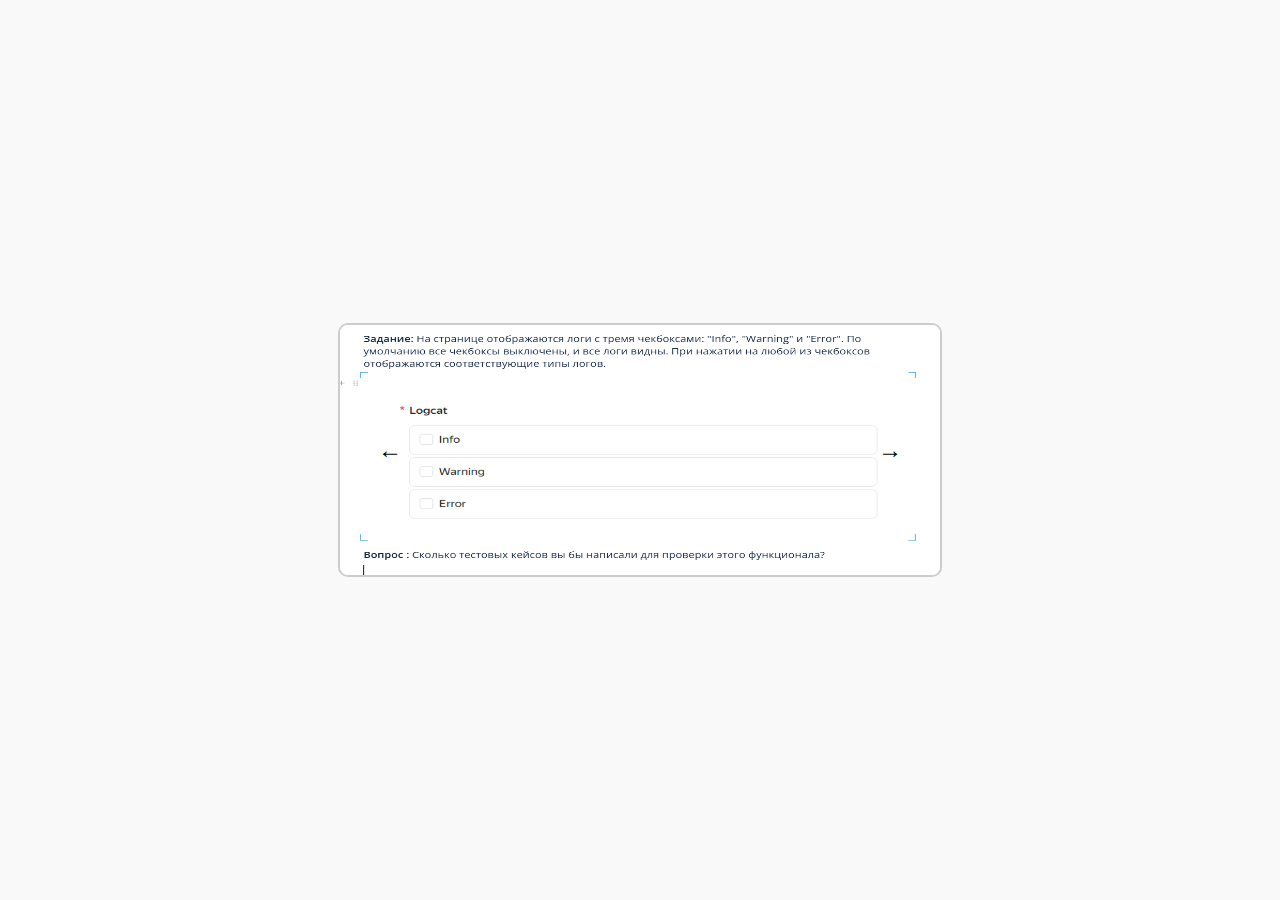
==== slider..html @ 6f6308b5 "Update slider..html" ====
<!DOCTYPE html>
<html lang="ru">
<head>
    <meta charset="UTF-8">
    <meta name="viewport" content="width=device-width, initial-scale=1.0">
    <title>Слайдер изображений</title>
    <style>
        body {
            font-family: Arial, sans-serif;
            background-color: #f9f9f9;
            display: flex;
            justify-content: center;
            align-items: center;
            height: 100vh;
            margin: 0;
        }
        .slider {
            position: relative;
            width: 600px;
            height: 250px; /* Уменьшенная высота контейнера */
            overflow: hidden;
            border: 2px solid #ccc;
            border-radius: 10px;
        }
        .slide {
            position: absolute;
            width: 100%;
            height: 100%;
            opacity: 0;
            transition: opacity 0.5s ease;
        }
        .slide.active {
            opacity: 1;
        }
        .slide img {
            width: 100%; /* Заставляет изображение занимать всю ширину контейнера */
            height: auto; /* Сохраняет пропорции изображения */
            max-height: 100%; /* Ограничивает максимальную высоту изображения */
            object-fit: contain; /* Сохраняет пропорции и помещает изображение в контейнер */
        }
        .textarea-container {
            position: absolute;
            bottom: 20px; /* Расположение поля ввода */
            left: 50%;
            transform: translateX(-50%); /* Центрируем поле ввода */
            background-color: rgba(255, 255, 255, 0.8); /* Полупрозрачный фон */
            padding: 10px;
            border-radius: 5px;
            display: none; /* Скрываем по умолчанию */
        }
        .textarea-container textarea {
            width: 100%; /* Ширина текстовой области */
            height: 50px; /* Высота текстовой области */
            padding: 5px;
            font-size: 16px;
            border: 1px solid #ccc;
            border-radius: 5px;
        }
        .buttons {
            position: absolute;
            top: 50%; /* Центрируем кнопки по вертикали */
            left: 0; /* Установим левую границу на 0 */
            right: 0; /* Установим правую границу на 0 */
            display: flex;
            justify-content: space-between; /* Распределяем кнопки по бокам */
            align-items: center; /* Центрируем кнопки по вертикали */
            transform: translateY(-50%); /* Сдвигаем кнопки вверх на половину их высоты */
            width: 100%; /* Ширина кнопок на 100% */
        }
        button {
            background: none;
            border: none;
            font-size: 24px;
            cursor: pointer;
            width: 60px; /* Увеличьте ширину кнопок */
            height: 60px; /* Увеличьте высоту кнопок */
            margin: 0 20px; /* Добавьте отступы между кнопками и краями */
        }
        button:hover {
            color: #007BFF;
        }
    </style>
</head>
<body>

    <div class="slider">
        <img src="images2/2.png" class="slide active" alt="Image 1"> <!-- Первое изображение -->
        <img src="images2/постман.png" class="slide" alt="Image 2"> <!-- Второе изображение -->
        <img src="images2/json.png" class="slide" alt="Image 3"> <!-- Третье изображение -->
        <div class="textarea-container">
            <textarea placeholder="Введите код"></textarea> <!-- Поле ввода кода -->
        </div>
        <div class="buttons">
            <button id="prevButton">&#8592;</button> <!-- Стрелка влево -->
            <button id="nextButton">&#8594;</button> <!-- Стрелка вправо -->
        </div>
    </div>

    <script>
        let currentSlide = 0;
        const slides = document.querySelectorAll('.slide');
        const textareaContainer = document.querySelector('.textarea-container');
        const nextButton = document.getElementById('nextButton');
        const prevButton = document.getElementById('prevButton');

       function updateSlide() {
            slides.forEach((slide, index) => {
                slide.classList.remove('active');
                if (index === currentSlide) {
                    slide.classList.add('active');
                }
            });

            // Отображаем или скрываем текстовое поле в зависимости от текущего слайда
            if (currentSlide === 2) { // Третий слайд (индекс 2)
                textareaContainer.style.display = 'block';
            } else {
                textareaContainer.style.display = 'none';
            }
        }

        // Обработчик события для кнопки "вперед"
        nextButton.addEventListener('click', () => {
            currentSlide = (currentSlide + 1) % slides.length; // Переход к следующему слайду
            updateSlide();
        });

        // Обработчик события для кнопки "назад"
        prevButton.addEventListener('click', () => {
            currentSlide = (currentSlide - 1 + slides.length) % slides.length; // Переход к предыдущему слайду
            updateSlide();
        });

        // Инициализация слайдера
        updateSlide();
    </script>

</body>
</html>
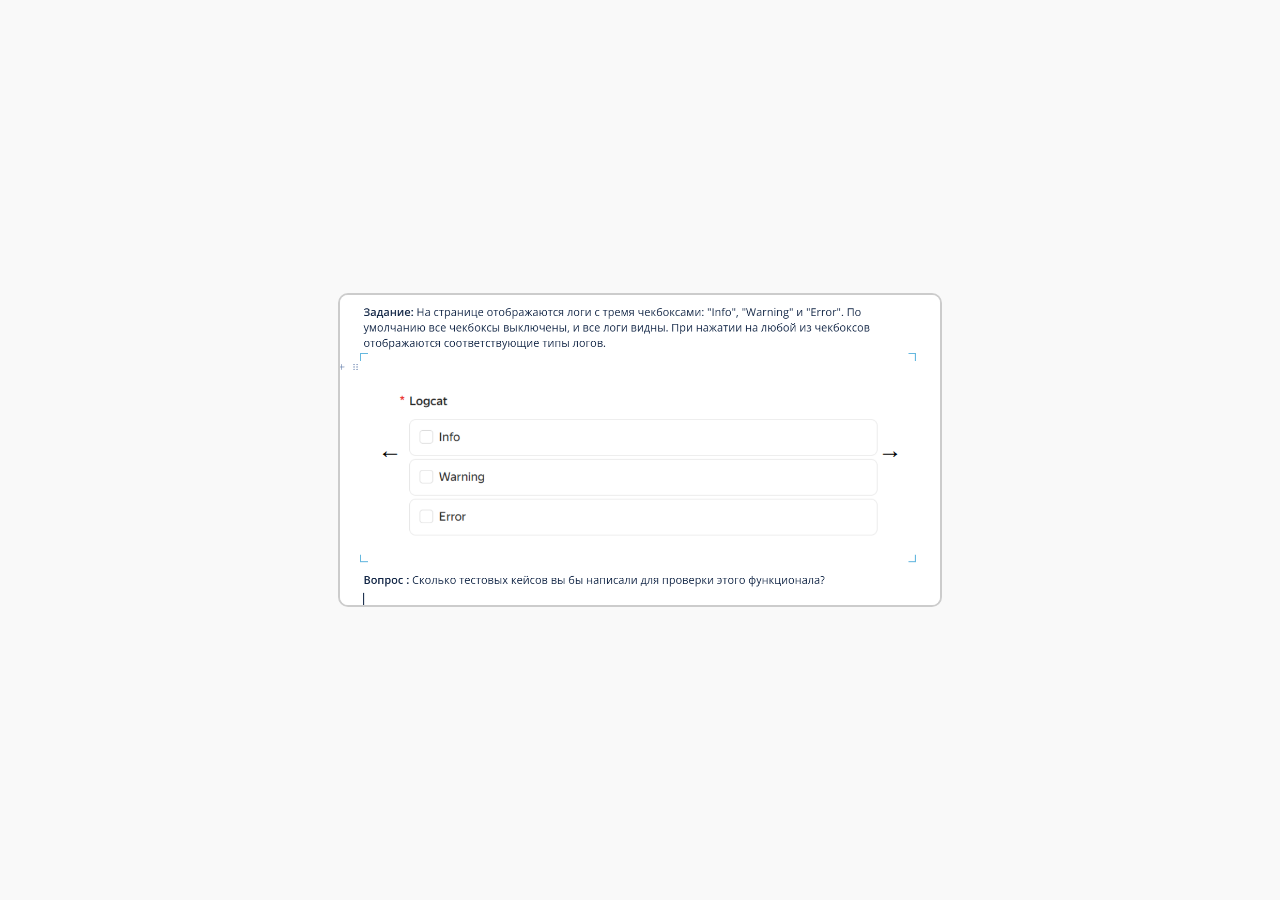
==== commit 1c91dba3: "Update slider..html" ====
--- a/slider..html
+++ b/slider..html
@@ -21,6 +21,7 @@
             overflow: hidden;
             border: 2px solid #ccc;
             border-radius: 10px;
+            padding-bottom: 60px; /* Добавляем отступ снизу для поля ввода */
         }
         .slide {
             position: absolute;
@@ -40,7 +41,7 @@
         }
         .textarea-container {
             position: absolute;
-            bottom: 20px; /* Расположение поля ввода */
+            bottom: 10px; /* Расположение поля ввода */
             left: 50%;
             transform: translateX(-50%); /* Центрируем поле ввода */
             background-color: rgba(255, 255, 255, 0.8); /* Полупрозрачный фон */
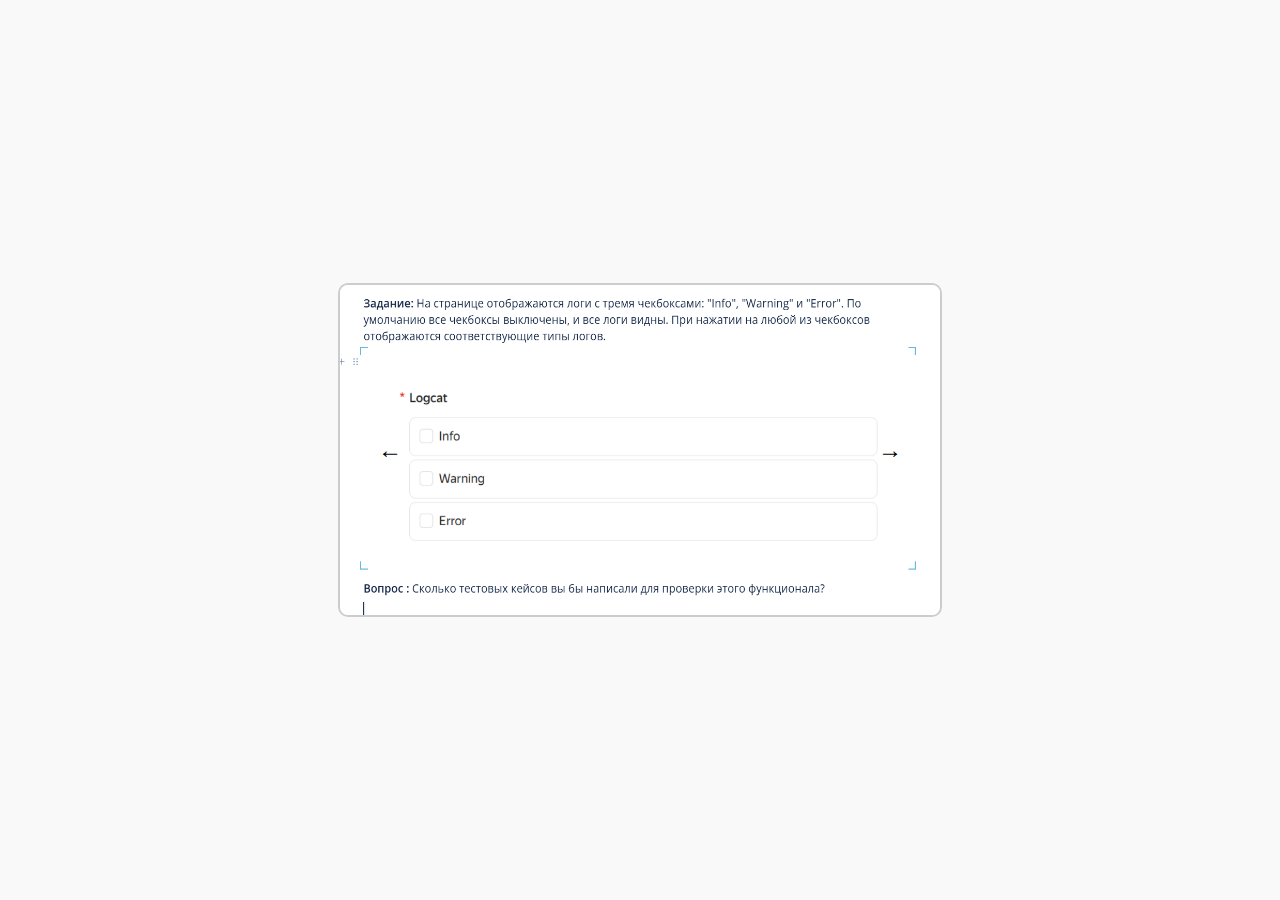
==== commit eaf9125c: "Update slider..html" ====
--- a/slider..html
+++ b/slider..html
@@ -5,7 +5,7 @@
     <meta name="viewport" content="width=device-width, initial-scale=1.0">
     <title>Слайдер изображений</title>
     <style>
-        body {
+       body {
             font-family: Arial, sans-serif;
             background-color: #f9f9f9;
             display: flex;
@@ -21,7 +21,7 @@
             overflow: hidden;
             border: 2px solid #ccc;
             border-radius: 10px;
-            padding-bottom: 60px; /* Добавляем отступ снизу для поля ввода */
+            padding-bottom: 80px; /* Добавляем отступ снизу для поля ввода */
         }
         .slide {
             position: absolute;
@@ -41,7 +41,7 @@
         }
         .textarea-container {
             position: absolute;
-            bottom: 10px; /* Расположение поля ввода */
+            bottom: 20px; /* Расположение поля ввода, опустим его ниже */
             left: 50%;
             transform: translateX(-50%); /* Центрируем поле ввода */
             background-color: rgba(255, 255, 255, 0.8); /* Полупрозрачный фон */
@@ -51,11 +51,12 @@
         }
         .textarea-container textarea {
             width: 100%; /* Ширина текстовой области */
-            height: 50px; /* Высота текстовой области */
+            height: 100px; /* Увеличиваем высоту текстовой области */
             padding: 5px;
             font-size: 16px;
             border: 1px solid #ccc;
             border-radius: 5px;
+            resize: none; /* Запретить изменение размера текстовой области */
         }
         .buttons {
             position: absolute;
